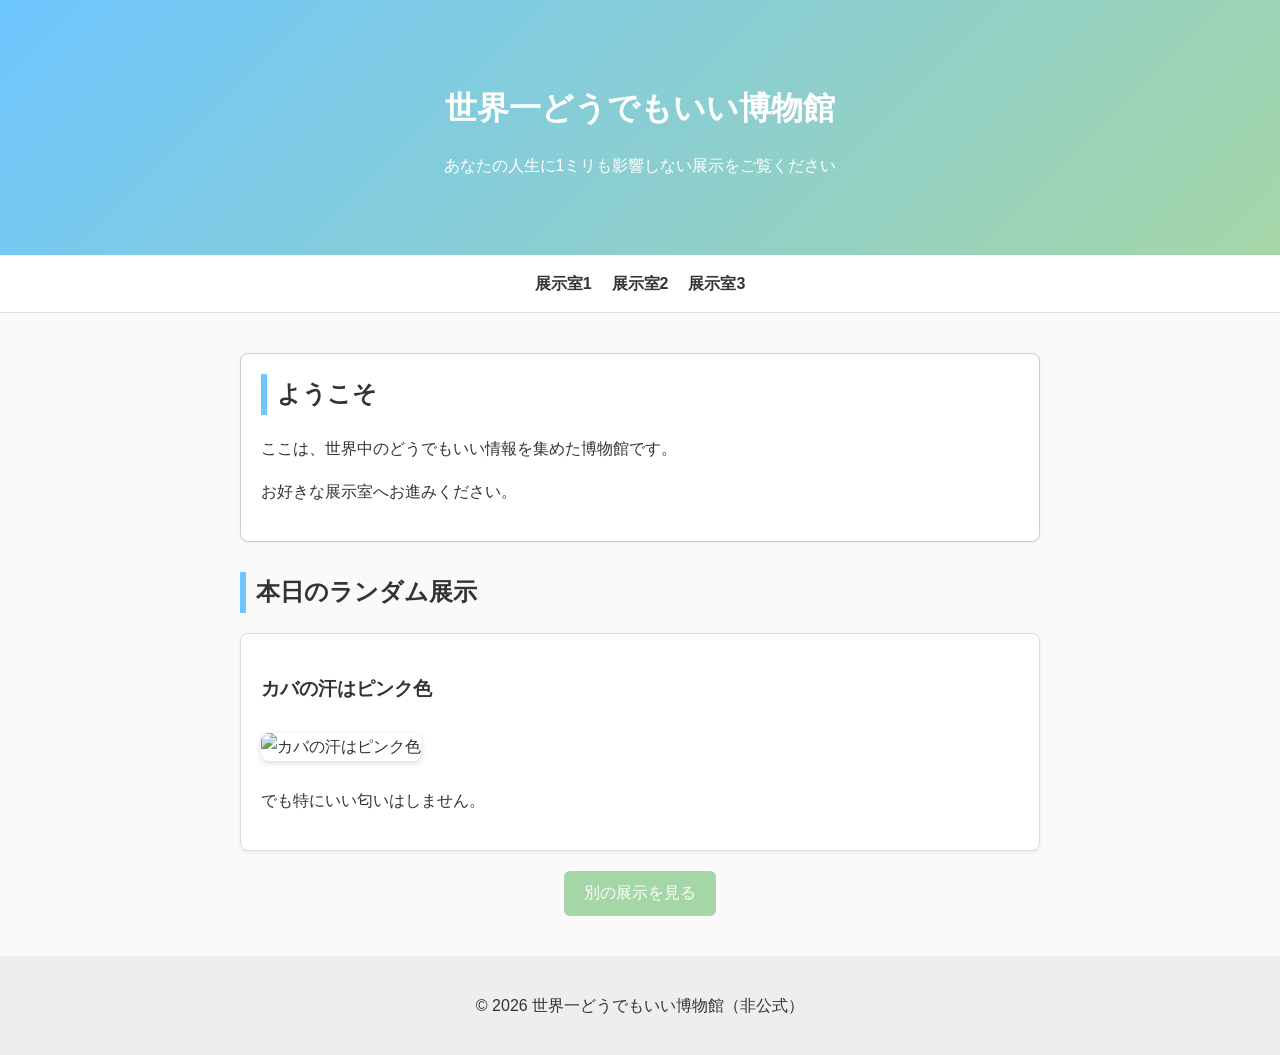
==== index.html @ 45735c8e "Add files via upload" ====
<!DOCTYPE html>
<html lang="ja">
<head>
  <meta charset="UTF-8" />
  <title>世界一どうでもいい博物館</title>
  <meta name="viewport" content="width=device-width, initial-scale=1" />
  <link rel="stylesheet" href="css/stylesheet.css" />
</head>

<body>

<header class="site-header">
  <h1>世界一どうでもいい博物館</h1>
  <p>あなたの人生に1ミリも影響しない展示をご覧ください</p>
</header>

<nav class="global-nav">
  <a href="room1.html">展示室1</a>
  <a href="room2.html">展示室2</a>
  <a href="room3.html">展示室3</a>
</nav>

<main class="section">

  <!-- ようこそ（囲み枠を追加） -->
<div class="welcome-box">
  <h2>ようこそ</h2>
  <p>ここは、世界中のどうでもいい情報を集めた博物館です。</p>
  <p>お好きな展示室へお進みください。</p>
</div>


  <!-- ランダム展示 -->
  <h2>本日のランダム展示</h2>

  <div id="random-display" class="card">
    読み込み中…
  </div>

  <button id="random-button" class="random-btn">別の展示を見る</button>

</main>

<footer class="site-footer">
  <p>© 2026 世界一どうでもいい博物館（非公式）</p>
</footer>

<!-- ランダム展示スクリプト -->
<script>
  let displays = [];

  const jsonFiles = [
    "data/room1.json",
    "data/room2.json",
    "data/room3.json"
  ];

  // 3つの JSON をまとめて読み込む
  Promise.all(jsonFiles.map(file => fetch(file).then(res => res.json())))
    .then(results => {
      // results は [room1の配列, room2の配列, room3の配列]
      displays = results.flat(); // 1つの配列にまとめる
      showRandomDisplay();
    });

  function showRandomDisplay() {
    if (displays.length === 0) return;

    const random = displays[Math.floor(Math.random() * displays.length)];
    const box = document.getElementById("random-display");

    const imgTag = random.img
      ? `<img src="${random.img}" alt="${random.title}" class="random-img">`
      : "";

    box.innerHTML = `
      <h3>${random.title}</h3>
      ${imgTag}
      <p>${random.text}</p>
    `;
  }

  document.getElementById("random-button")
    .addEventListener("click", showRandomDisplay);
</script>
<script>
  let displays = [];

  const jsonFiles = [
    "data/room1.json",
    "data/room2.json",
    "data/room3.json"
  ];

  // 3つの JSON をまとめて読み込む
  Promise.all(jsonFiles.map(file => fetch(file).then(res => res.json())))
    .then(results => {
      // results は [room1の配列, room2の配列, room3の配列]
      displays = results.flat(); // 1つの配列にまとめる
      showRandomDisplay();
    });

  function showRandomDisplay() {
    if (displays.length === 0) return;

    const random = displays[Math.floor(Math.random() * displays.length)];
    const box = document.getElementById("random-display");

    const imgTag = random.img
      ? `<img src="${random.img}" alt="${random.title}" class="random-img">`
      : "";

    box.innerHTML = `
      <h3>${random.title}</h3>
      ${imgTag}
      <p>${random.text}</p>
    `;
  }

  document.getElementById("random-button")
    .addEventListener("click", showRandomDisplay);
</script>

</body>
</html>
---- css/stylesheet.css ----
/* 全体 */
body {
  font-family: "Hiragino Sans", "Noto Sans JP", sans-serif;
  margin: 0;
  background: #fafafa;
  color: #333;
  line-height: 1.7;
}

/* ヘッダー */
.site-header {
  text-align: center;
  padding: 60px 20px;
  background: linear-gradient(135deg, #6ec6ff, #a5d6a7);
  color: #fff;
}

.site-header.small {
  padding: 40px 20px;
}

.site-header h1 {
  font-size: 2rem;
  margin-bottom: 10px;
}

/* ナビゲーション */
.global-nav {
  display: flex;
  justify-content: center;
  gap: 20px;
  background: #fff;
  padding: 15px;
  border-bottom: 1px solid #ddd;
}

.global-nav a {
  text-decoration: none;
  color: #333;
  font-weight: bold;
}

.global-nav a:hover {
  color: #0077cc;
}

/* セクション */
.section {
  max-width: 800px;
  margin: 40px auto;
  padding: 0 20px;
}

.section h2 {
  border-left: 6px solid #6ec6ff;
  padding-left: 10px;
  margin-bottom: 20px;
}

/* カード */
.card {
  background: #fff;
  padding: 20px;
  margin-bottom: 15px;
  border-radius: 8px;
  border: 1px solid #ddd;
  box-shadow: 0 2px 4px rgba(0,0,0,0.05);
}

.card summary {
  cursor: pointer;
  font-weight: bold;
}

/* フォーム */
.form {
  display: flex;
  flex-direction: column;
  gap: 15px;
}

.form input,
.form textarea {
  width: 100%;
  padding: 10px;
  border-radius: 6px;
  border: 1px solid #ccc;
}

.form button {
  padding: 12px;
  background: #6ec6ff;
  border: none;
  border-radius: 6px;
  color: #fff;
  font-size: 1rem;
  cursor: pointer;
}

.form button:hover {
  background: #4aaae6;
}

/* フッター */
.site-footer {
  text-align: center;
  padding: 20px;
  background: #eee;
  margin-top: 40px;
}

/* レスポンシブ */
@media (max-width: 600px) {
  .site-header h1 {
    font-size: 1.6rem;
  }

  .global-nav {
    flex-direction: column;
    gap: 10px;
  }
}

.random-btn {
  display: block;
  margin: 20px auto;
  padding: 12px 20px;
  background: #a5d6a7;
  border: none;
  border-radius: 6px;
  color: #fff;
  font-size: 1rem;
  cursor: pointer;
}

.random-btn:hover {
  background: #81c784;
}

.welcome-box {
  background: #fff;
  border: 1px solid #ccc; /* 細めの線 */
  border-radius: 8px;
  padding: 20px;
  margin-bottom: 30px;
  box-shadow: 0 1px 3px rgba(0,0,0,0.05); /* ほんの少し影 */
}

.welcome-box h2 {
  margin-top: 0;
}

/* 展示室の画像デザイン */
figure {
  margin: 15px 0;
  text-align: center;
}

figure img {
  max-width: 100%;
  border-radius: 8px;
  box-shadow: 0 2px 6px rgba(0,0,0,0.15);
}

figure figcaption {
  font-size: 0.9rem;
  color: #666;
  margin-top: 5px;
}

/* ランダム展示の画像 */
.random-img {
  width: 100%;
  max-height: 250px;
  object-fit: cover;
  border-radius: 8px;
  margin: 10px 0;
  box-shadow: 0 2px 6px rgba(0,0,0,0.15);
}
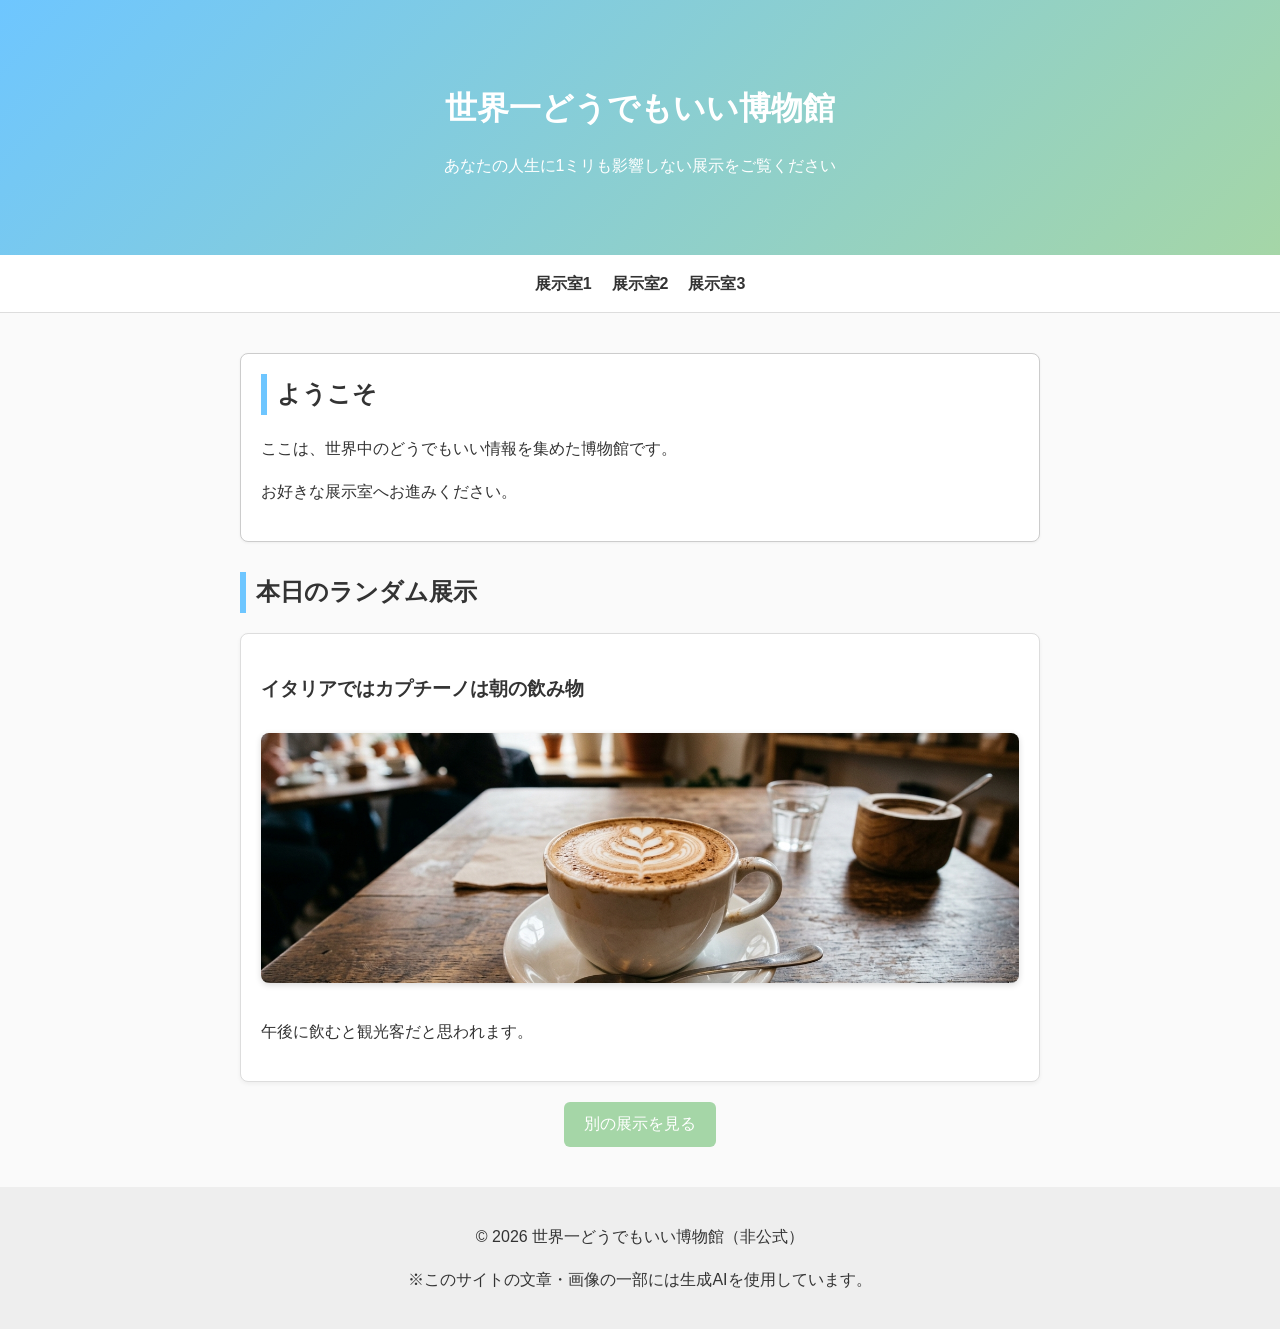
==== commit 55892715: "Update index.html" ====
--- a/index.html
+++ b/index.html
@@ -43,6 +43,9 @@
 
 <footer class="site-footer">
   <p>© 2026 世界一どうでもいい博物館（非公式）</p>
+  <p class="ai-note">
+    ※このサイトの文章・画像の一部には生成AIを使用しています。
+  </p>
 </footer>
 
 <!-- ランダム展示スクリプト -->
